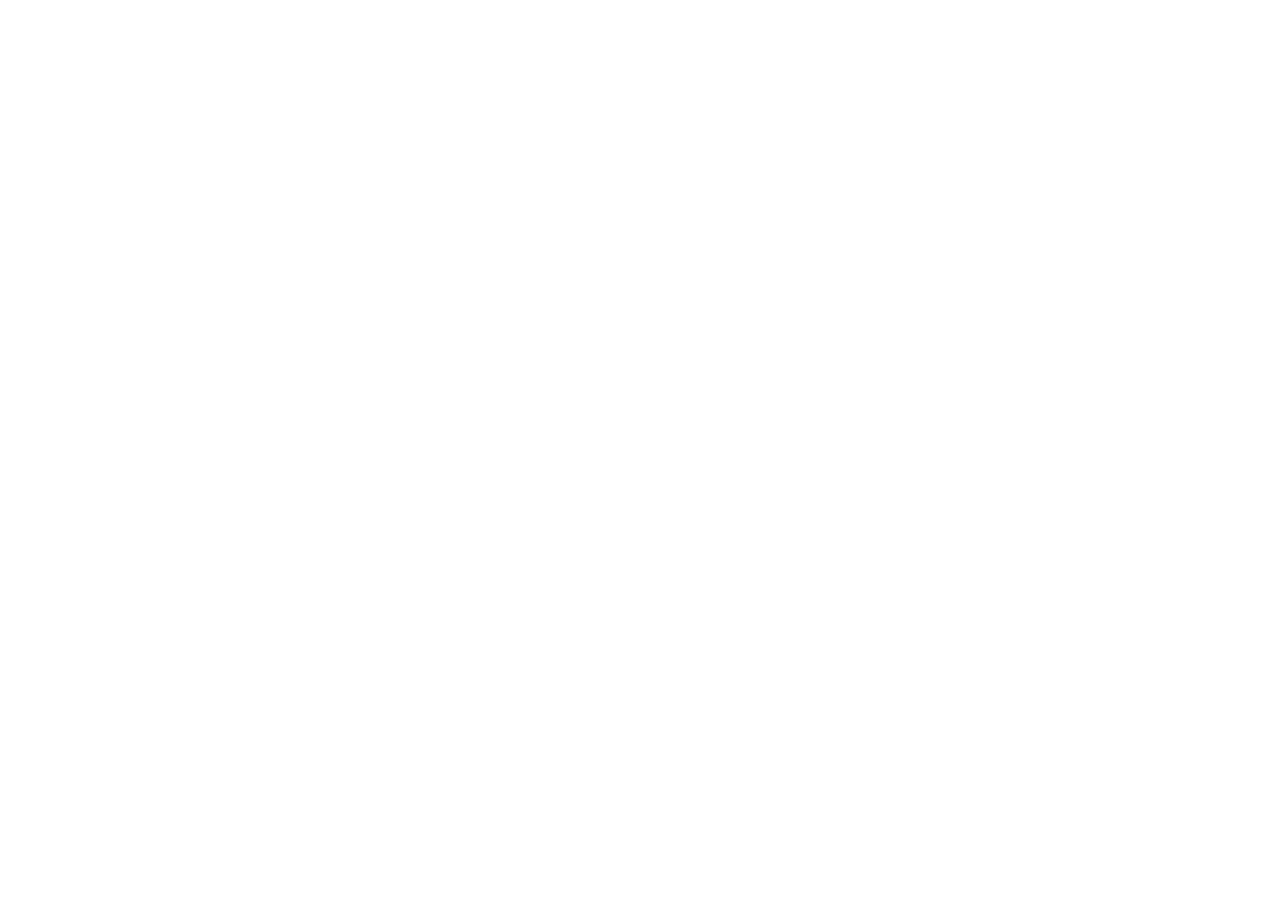
==== pages/thank.html @ b2a913f0 "Add style" ====
<!DOCTYPE html>
<html lang="en">
  <head>
    <meta charset="UTF-8" />
    <meta http-equiv="X-UA-Compatible" content="IE=edge" />
    <meta name="viewport" content="width=device-width, initial-scale=1.0" />
    <title>| STUDY.UA</title>
    <link rel="shortcut icon" href="favicon.png" type="image/x-icon">
    <link rel="preconnect" href="https://fonts.googleapis.com" />
    <link rel="preconnect" href="https://fonts.gstatic.com" crossorigin />
    <link
      href="https://fonts.googleapis.com/css2?family=Montserrat+Alternates:wght@700;900&display=swap"
      rel="stylesheet"
    />
    <link rel="preconnect" href="https://fonts.googleapis.com" />
    <link rel="preconnect" href="https://fonts.gstatic.com" crossorigin />
    <link
      href="https://fonts.googleapis.com/css2?family=Montserrat+Alternates:wght@700;900&family=Montserrat:wght@400;600;700;900&display=swap"
      rel="stylesheet"
    />
    <link rel="stylesheet" href="./assets/css/reset.css" />
    <link rel="stylesheet" href="./assets/css/style.css" />
  </head>
  <body></body>
</html>
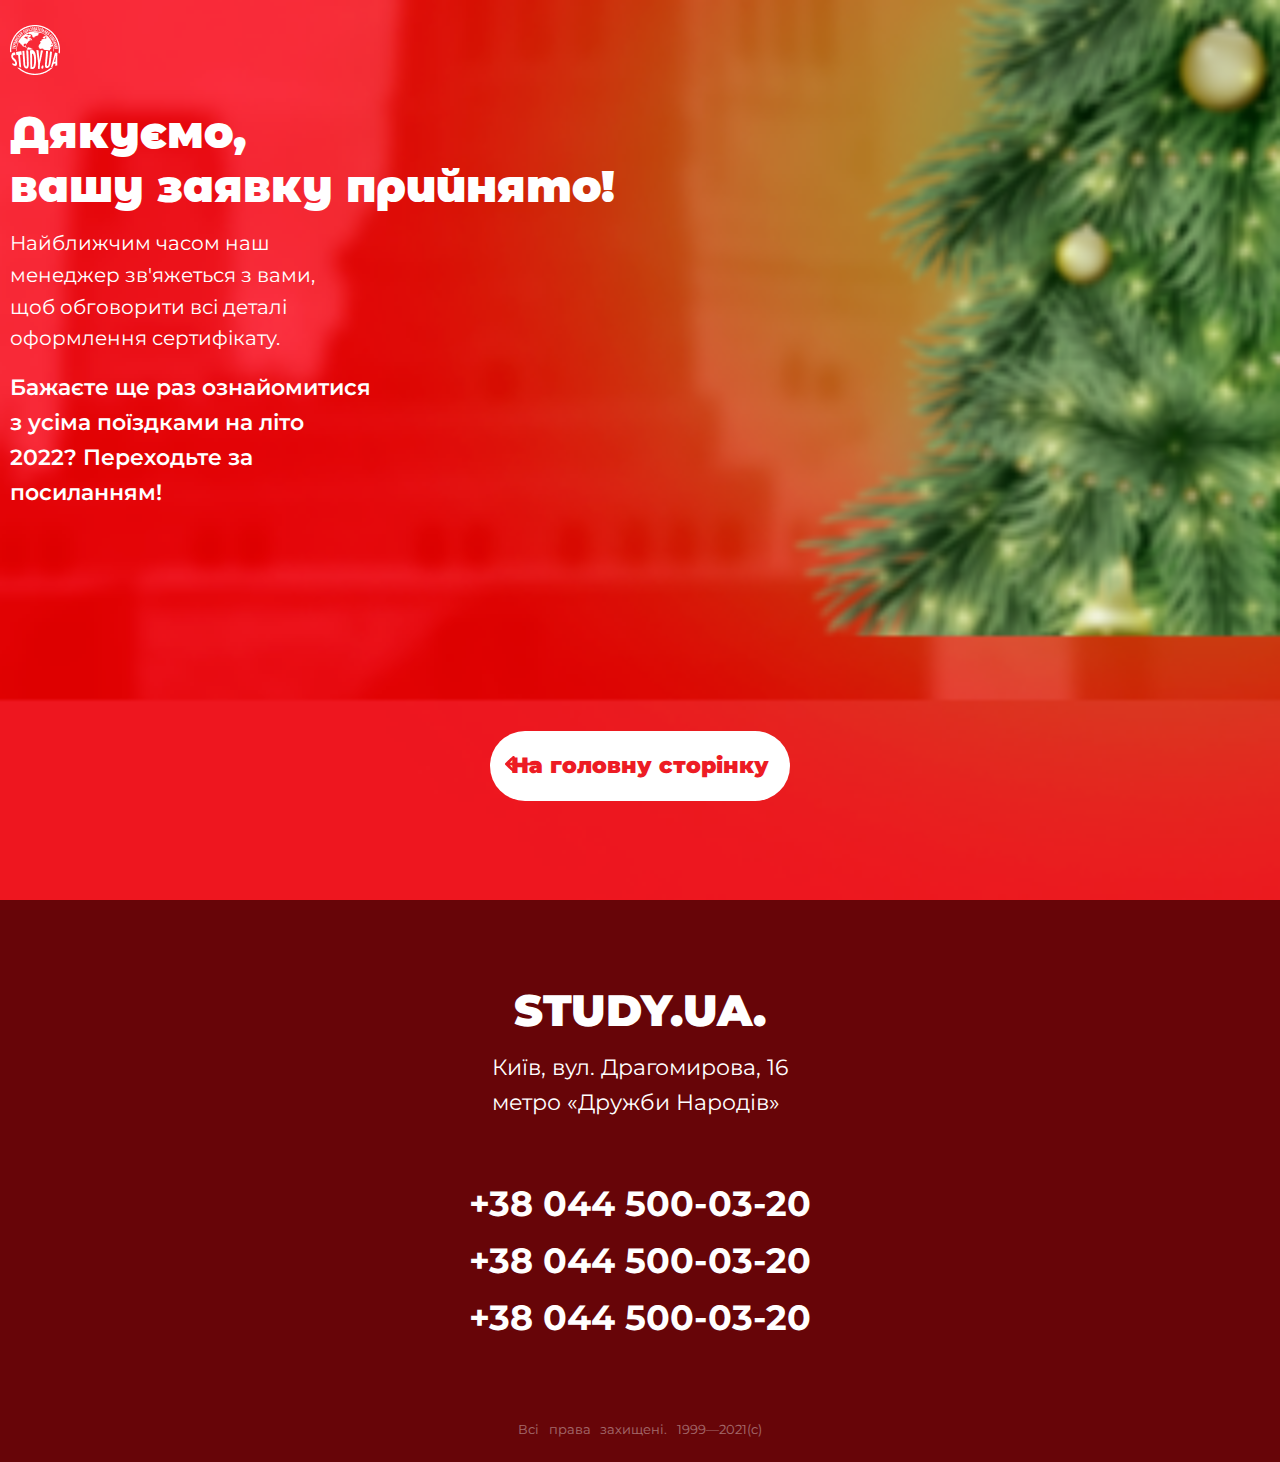
==== commit 82938a6d: "Add thank" ====
--- a/pages/thank.html
+++ b/pages/thank.html
@@ -5,7 +5,7 @@
     <meta http-equiv="X-UA-Compatible" content="IE=edge" />
     <meta name="viewport" content="width=device-width, initial-scale=1.0" />
     <title>| STUDY.UA</title>
-    <link rel="shortcut icon" href="favicon.png" type="image/x-icon">
+    <link rel="shortcut icon" href="./../favicon.png" type="image/x-icon">
     <link rel="preconnect" href="https://fonts.googleapis.com" />
     <link rel="preconnect" href="https://fonts.gstatic.com" crossorigin />
     <link
@@ -18,8 +18,44 @@
       href="https://fonts.googleapis.com/css2?family=Montserrat+Alternates:wght@700;900&family=Montserrat:wght@400;600;700;900&display=swap"
       rel="stylesheet"
     />
-    <link rel="stylesheet" href="./assets/css/reset.css" />
-    <link rel="stylesheet" href="./assets/css/style.css" />
+    <link rel="stylesheet" href="./../assets/css/reset.css" />
+    <link rel="stylesheet" href="./../assets/css/style.css" />
+    <link rel="stylesheet" href="./../assets/css/thank.css">
+    <link rel="stylesheet" href="./../assets/css/footer.css">
   </head>
-  <body></body>
+  <body>
+    <section class="thank">
+      <header class="thank__header">
+        <a href="" class="logo">
+          <picture>
+            <source
+              srcset="./../assets/images/logo-mb.png"
+              media="(max-width: 768px)"
+            />
+            <img src="./../assets/images/logo-dt.png" alt="" />
+          </picture>
+        </a>
+      </header>
+      <article class="thank__article">
+        <h1 class="thank__heading">Дякуємо, <br>вашу заявку прийнято!</h1>
+        <p>Найближчим часом наш <br>менеджер зв'яжеться з вами, <br>щоб обговорити всі деталі <br>оформлення сертифікату.</p>
+        <p>Бажаєте ще раз ознайомитися <br>з усіма поїздками на літо <br>2022? Переходьте за <br>посиланням!</p>
+        <a href="" class="btn">На головну сторінку</a>
+      </article>
+    </section>
+    <footer>
+      <section class="foot-sec">
+        <div class="foot1">
+          <h2>STUDY.UA.</h2>
+          <p>Київ, вул. Драгомирова, 16 <br>метро «Дружби Народів»</p>
+        </div>
+        <div class="foot2">
+          <a href="" class="foot-a">+38 044 500-03-20</a>
+          <a href="" class="foot-a">+38 044 500-03-20</a>
+          <a href="" class="foot-a">+38 044 500-03-20</a>
+        </div>
+      </section>
+      <p class="foot-end">Всі права захищені. 1999—2021(c)</p>
+    </footer>
+  </body>
 </html>--- a/assets/css/style.css
+++ b/assets/css/style.css
@@ -0,0 +1,67 @@
+:root {
+    --color-text: #221112;
+    --color-light: #ffffff;
+    --color-main: #ED1C24;
+    --color-footer: #670508;
+    --space-size: 10px;
+  font-family: "Montserrat", sans-serif;
+  font-style: normal;
+  font-weight: 400;
+  font-size: 16px;
+}
+*{
+    box-sizing: border-box;
+}
+a{
+    color: inherit;
+    text-decoration: none;
+
+}
+/* img{
+    width: 100%;
+} */
+h1,
+h2,
+h3{
+    font-family: 'Montserrat Alternates', sans-serif;
+}
+h1{
+    font-weight: 900;
+}
+h2,
+h3,
+strong{
+    font-weight: 700;
+}
+p{
+    line-height: 1.6;
+}
+.btn{
+    display: inline-block;
+    max-width: 300px;
+    width: 100%;
+    min-width: 232px;
+    padding: 1.1em 0;
+    border-radius: 70px;
+    background-color: var(--color-main);
+    color: var(--color-light);
+    font-weight: 900;
+    text-align: center;
+}
+
+
+@media (min-width: 992px){
+    :root{
+        font-size: 22px;
+    }
+    .container{
+        max-width: 990px;
+        margin: auto;
+    }
+}
+
+@media (min-width: 1440px){
+    .container{
+        max-width: 1170px;
+    }
+}--- a/assets/css/thank.css
+++ b/assets/css/thank.css
@@ -0,0 +1,55 @@
+.thank{
+    height: 100vh;
+    padding: var(--space-size);
+    min-width: 320px;
+    background-color: var(--color-main);
+    background-image: url(./../bg-images/thank-mb.png);
+    background-repeat: no-repeat;
+    background-size: cover;
+    background-position:  center bottom;
+    color: var(--color-light);
+}
+.logo{
+    display: block;
+    width: 50px;
+    height: 50px;
+    margin-top: 15px;
+}
+.thank__article{
+    display: flex;
+    flex-direction: column;
+    height: 88vh;
+}
+.thank__heading{
+    margin-top: 30px;
+    font-size: 2rem;
+    line-height: 1.23;
+}
+.thank__article p:nth-child(2){
+    margin-top: 15px;
+    font-size: 0.9rem;
+}
+.thank__article p:nth-child(3){
+    margin-top: 15px;
+    font-weight: 600;
+}
+.thank .btn{
+    position: relative;
+    min-width: 200px;
+    margin-top: auto;
+    margin-bottom: 3rem;
+
+    align-self: center;
+
+    background-color: var(--color-light);
+    color: var(--color-main);
+}
+.thank .btn::after{
+    position: absolute;
+    width: 88%;
+    bottom: 65%;
+    right: 46%;
+    content: url(./../bg-images/arrow.png);
+    height: 1px;
+    display: block;
+}--- a/assets/css/footer.css
+++ b/assets/css/footer.css
@@ -0,0 +1,48 @@
+footer{
+    min-width: 320px;
+    background-color: #670508;
+    color: #FFFFFF;
+}
+/* .foot-sec{
+    display: flex;
+    flex-direction: column;
+} */
+.foot-sec h2{
+    font-weight: 900;
+    font-size: 2rem;
+    font-family: "Montserrat", sans-serif;
+}
+.foot-sec a{
+    font-weight: 700;
+}
+footer p{
+    padding-top: 0.8rem;
+    font-size: 1rem;
+}
+.foot-sec p{
+    font-weight: 400;
+    font-size: 1rem;
+}
+.foot-sec div{
+    display: flex;
+    flex-direction: column;
+    align-items: center;
+}
+.foot1{
+    padding-top: 4rem;
+}
+.foot2{
+    padding-top: 2rem;
+    padding-bottom: 3rem;
+}
+.foot-a{
+    font-size: 1.6rem;
+    padding-top: 1rem;
+}
+.foot-end{
+    padding-bottom: 1rem;
+    font-size: 0.6rem;
+    text-align: center;
+    opacity: 0.4;
+    word-spacing: 0.3rem;
+}